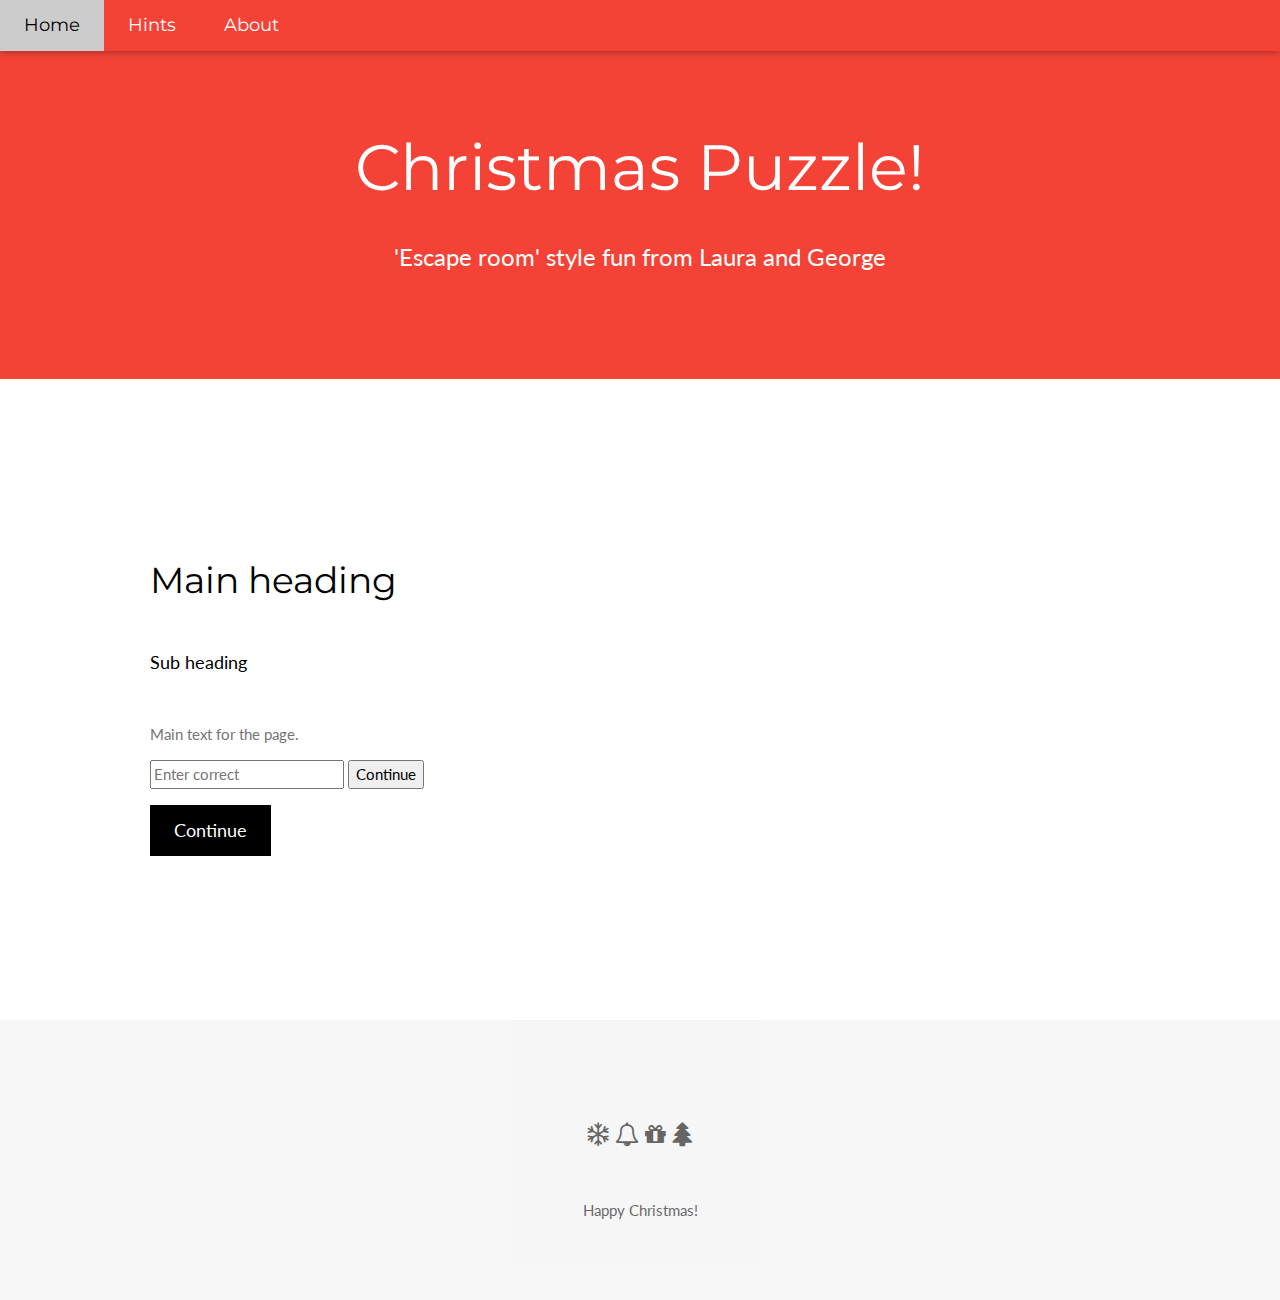
==== address-book.html @ 1af46e7a "added akari" ====
<!DOCTYPE html>
<html>
  
<head>
<script src="https://ajax.googleapis.com/ajax/libs/jquery/3.5.1/jquery.min.js"></script>
  <link rel='shortcut icon' href='favicon.ico' />
</head>
  
<script> 
$(function(){
  $("#header").load("header.txt"); 
  $("#footer").load("footer.txt"); 
});
</script> 
  
<div id="header"></div>
  
<!--  Everything above this is needed for the page to run properly  -->
  
<!-- First Grid -->
<div class="w3-row-padding w3-padding-64 w3-container">
  <div class="w3-content">
   
      <h1>Main heading</h1>
      <h5 class="w3-padding-32">Sub heading</h5>

      <p class="w3-text-grey">Main text for the page.</p>

    <input type="text" name="demo-name" id="demo-name" value="" placeholder="Enter correct">

    <input type="button" id="myBtn" value="Continue" class="primary" onclick="evaluate_answer()">
  </div>
  
    <div class="w3-content">
    <a href="template.html" class="w3-button w3-black w3-padding-large w3-large w3-margin-top">Continue</a>  
  </div>
  
</div>




<!--  Leave this div here to load the footer  --> 
<div id="footer"></div>
  
<script>  
// Check if answer is correct or not
function evaluate_answer()			
      {
        var user_answer, true_answer, i;
        user_answer = document.getElementById("demo-name").value;
        true_answer = ["Correct", "correct", "CORRECT"];
        for (i = 0; i < true_answer.length; i++)
        {

          if (true_answer.includes(user_answer))
            {
              redirect();

            }
          else  
            {
              alert("Incorrect answer, try again!");
              break;
            }
        }
      }
  
// Go to next page if answer is correct 
function redirect()
  {
    window.location = "next_page.html";
  }
      
</script>

</body>
</html>


 </body>
</html>
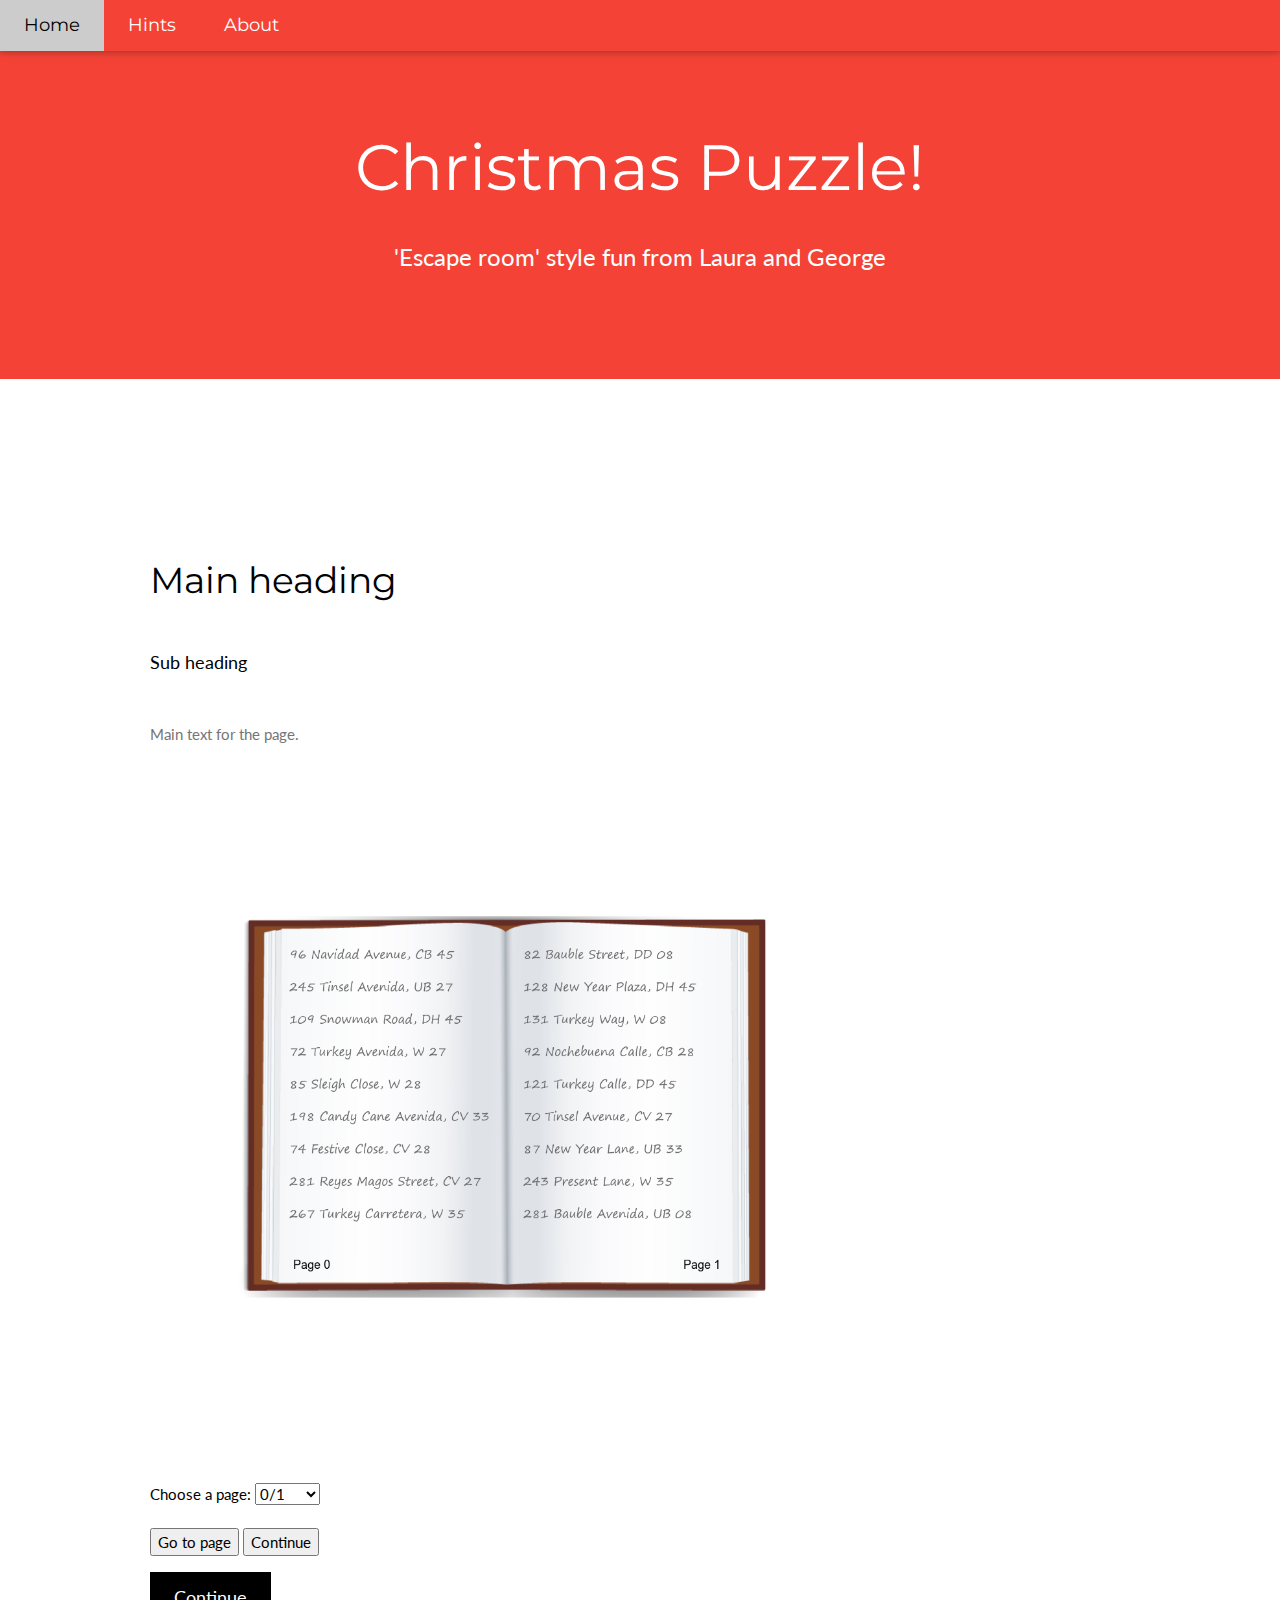
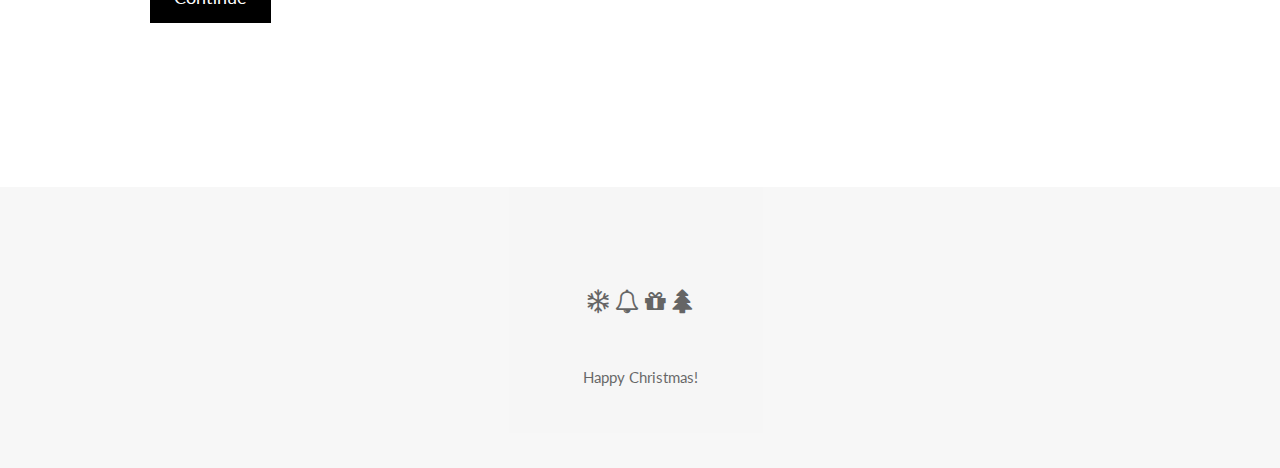
==== commit 515fe700: "added address book" ====
--- a/address-book.html
+++ b/address-book.html
@@ -25,6 +25,35 @@
       <h5 class="w3-padding-32">Sub heading</h5>
 
       <p class="w3-text-grey">Main text for the page.</p>
+
+        <div class="w3-content center">
+    <img src="images/address_book/0.png" alt="Address book" id="toggleImage" onclick="toggleImage1();" class="w3-image center" width="700" onmouseover="" style="cursor: pointer;" />
+  </div>
+
+  <br>
+  <label for="cars">Choose a page:</label>
+  <select name="pages" id="pages">
+    <option value="0">0/1</option>
+    <option value="2">2/3</option>
+    <option value="4">4/5</option>
+    <option value="6">6/7</option>
+    <option value="8">8/9</option>
+    <option value="10">10/11</option>
+    <option value="12">12/13</option>
+    <option value="14">14/15</option>
+    <option value="16">16/17</option>
+    <option value="18">18/19</option>
+    <option value="20">20/21</option>
+    <option value="22">22/23</option>
+    <option value="24">24/25</option>
+    <option value="26">26/27</option>
+    <option value="28">28/29</option>
+    <option value="20">30/31</option>
+  </select>
+  <br><br>
+ <input type="button" id="myBtn" value="Go to page" class="primary" onclick="evaluate_answer()">
+
+  <br?
 
     <input type="text" name="demo-name" id="demo-name" value="" placeholder="Enter correct">
 
@@ -71,6 +100,19 @@
   {
     window.location = "next_page.html";
   }
+
+// Change image on click
+  function toggleImage1() {
+
+  document.getElementById("toggleImage").setAttribute("src", "images/card_text.png");
+  document.getElementById("toggleImage").setAttribute("onclick", "toggleImage2()");
+  }
+
+  function toggleImage2() {
+
+  document.getElementById("toggleImage").setAttribute("src", "images/Xmas_Card.png");
+  document.getElementById("toggleImage").setAttribute("onclick", "toggleImage1()");
+  }
       
 </script>
 
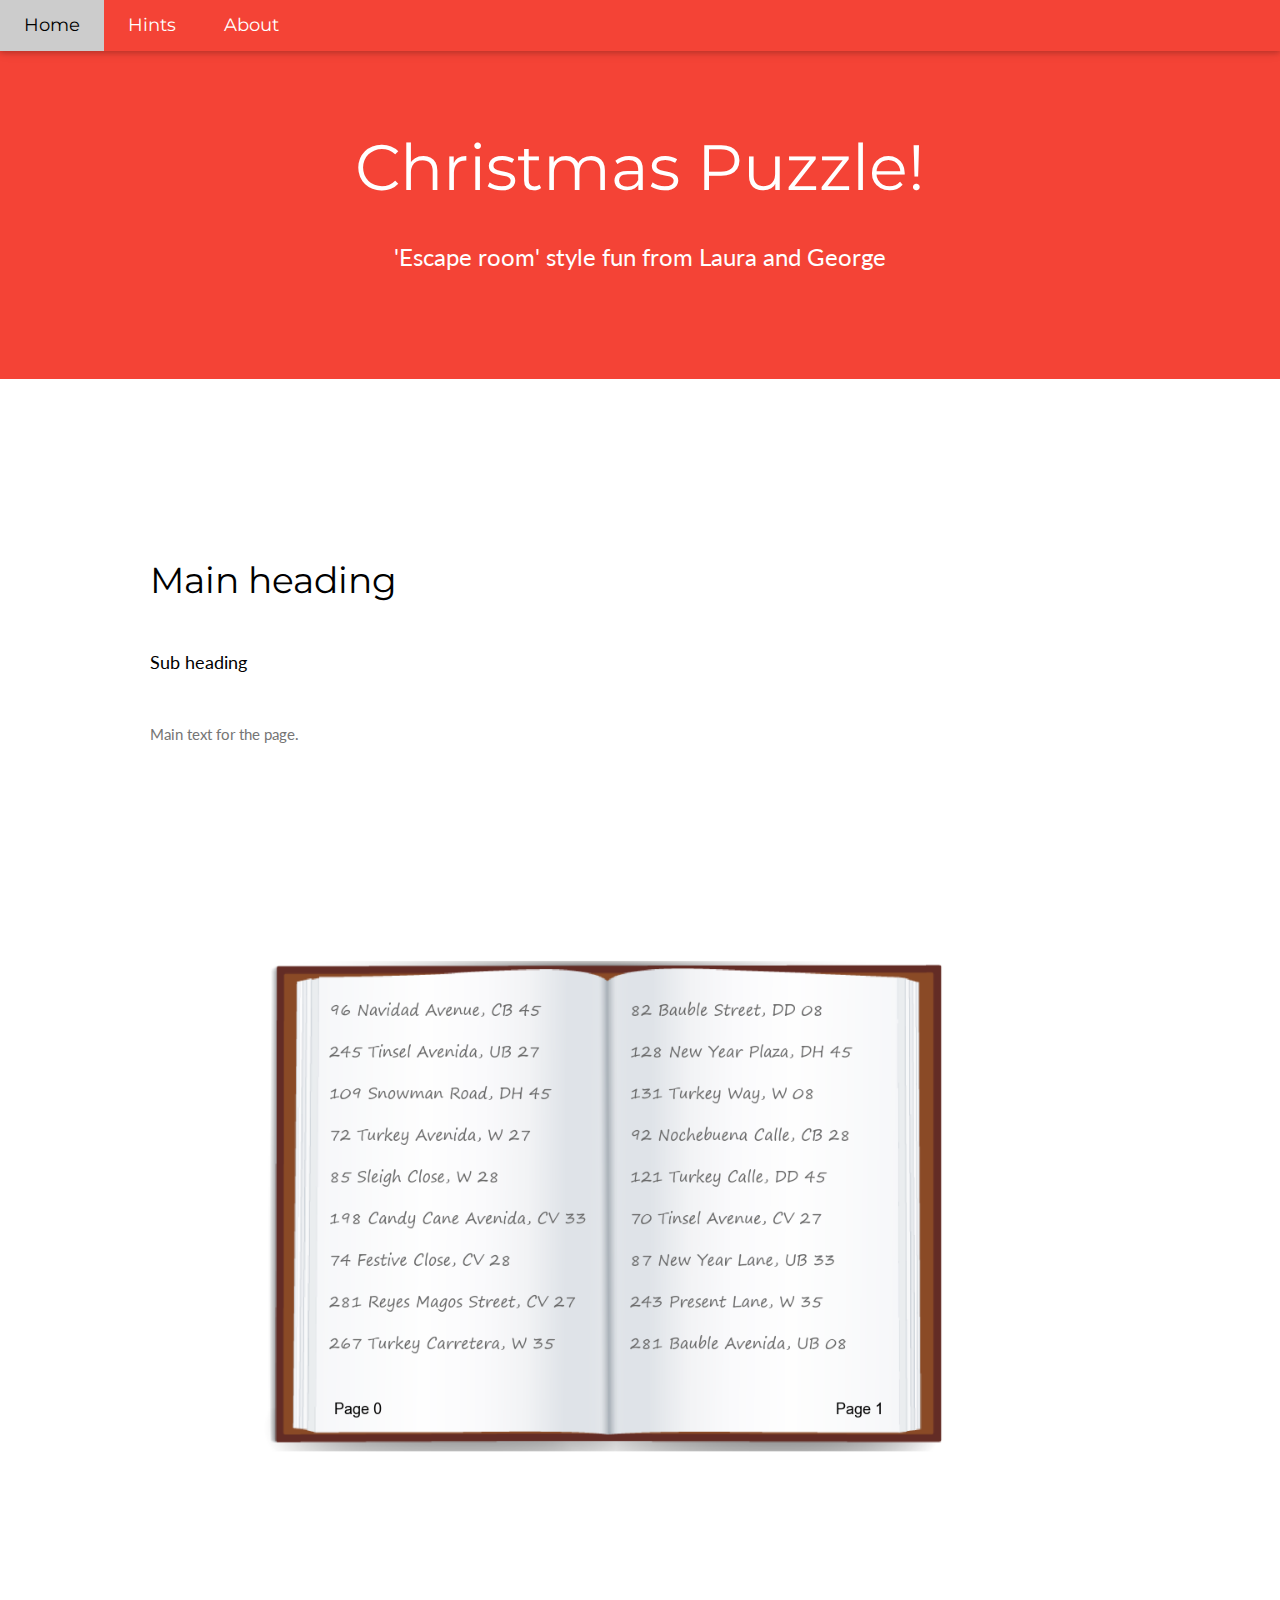
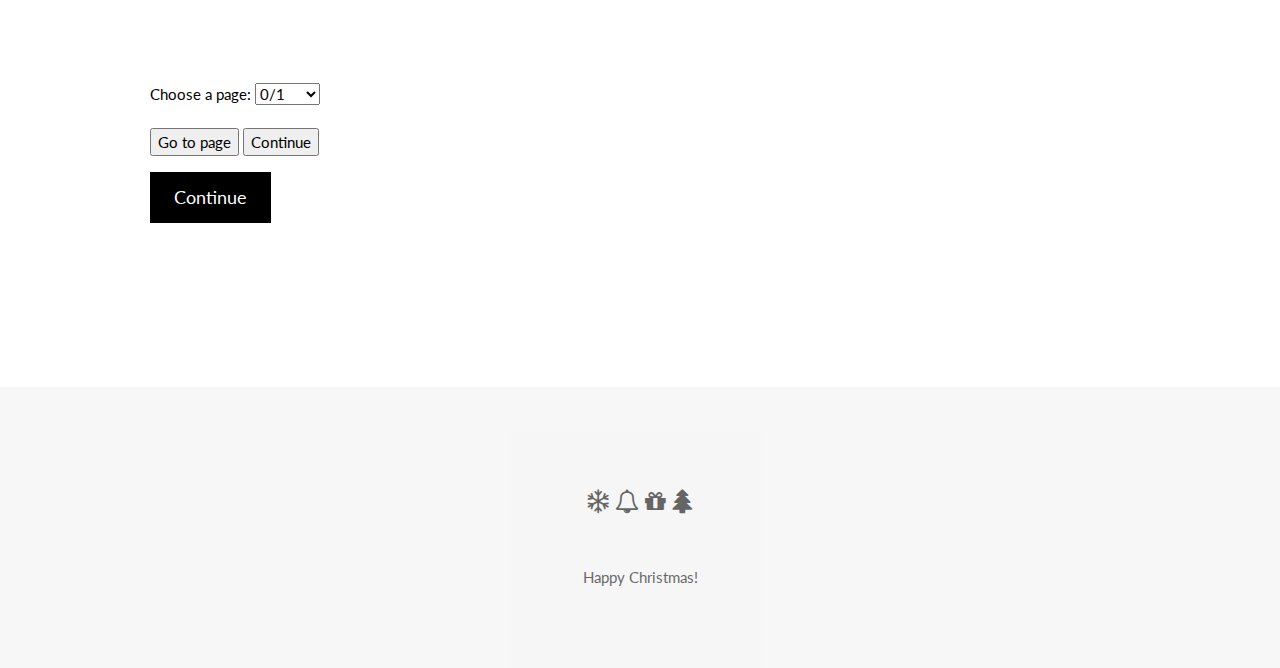
==== commit f4da307f: "Update address-book.html" ====
--- a/address-book.html
+++ b/address-book.html
@@ -27,7 +27,7 @@
       <p class="w3-text-grey">Main text for the page.</p>
 
         <div class="w3-content center">
-    <img src="images/address_book/0.png" alt="Address book" id="toggleImage" onclick="toggleImage1();" class="w3-image center" width="700" onmouseover="" style="cursor: pointer;" />
+    <img src="images/address_book/0.png" id="toggleImage" alt="Address book" class="w3-image center" width="900"/>
   </div>
 
   <br>
@@ -51,7 +51,7 @@
     <option value="20">30/31</option>
   </select>
   <br><br>
- <input type="button" id="myBtn" value="Go to page" class="primary" onclick="evaluate_answer()">
+ <input type="button" id="myBtn" value="Go to page" class="primary" onclick="toggleImage()">
 
   <br?
 
@@ -102,10 +102,16 @@
   }
 
 // Change image on click
-  function toggleImage1() {
+  function toggleImage() {
+    var user_page,src_l,src_r,src_full;
+        user_page = document.getElementById("pages").value;
+        src_l="images/address_book/";
+        src_r=".png"
+        src_full = src_l.concat(user_page.concat(src_r))
 
-  document.getElementById("toggleImage").setAttribute("src", "images/card_text.png");
-  document.getElementById("toggleImage").setAttribute("onclick", "toggleImage2()");
+    alert(src_full)
+
+  document.getElementById("toggleImage").setAttribute("src", src_full);
   }
 
   function toggleImage2() {
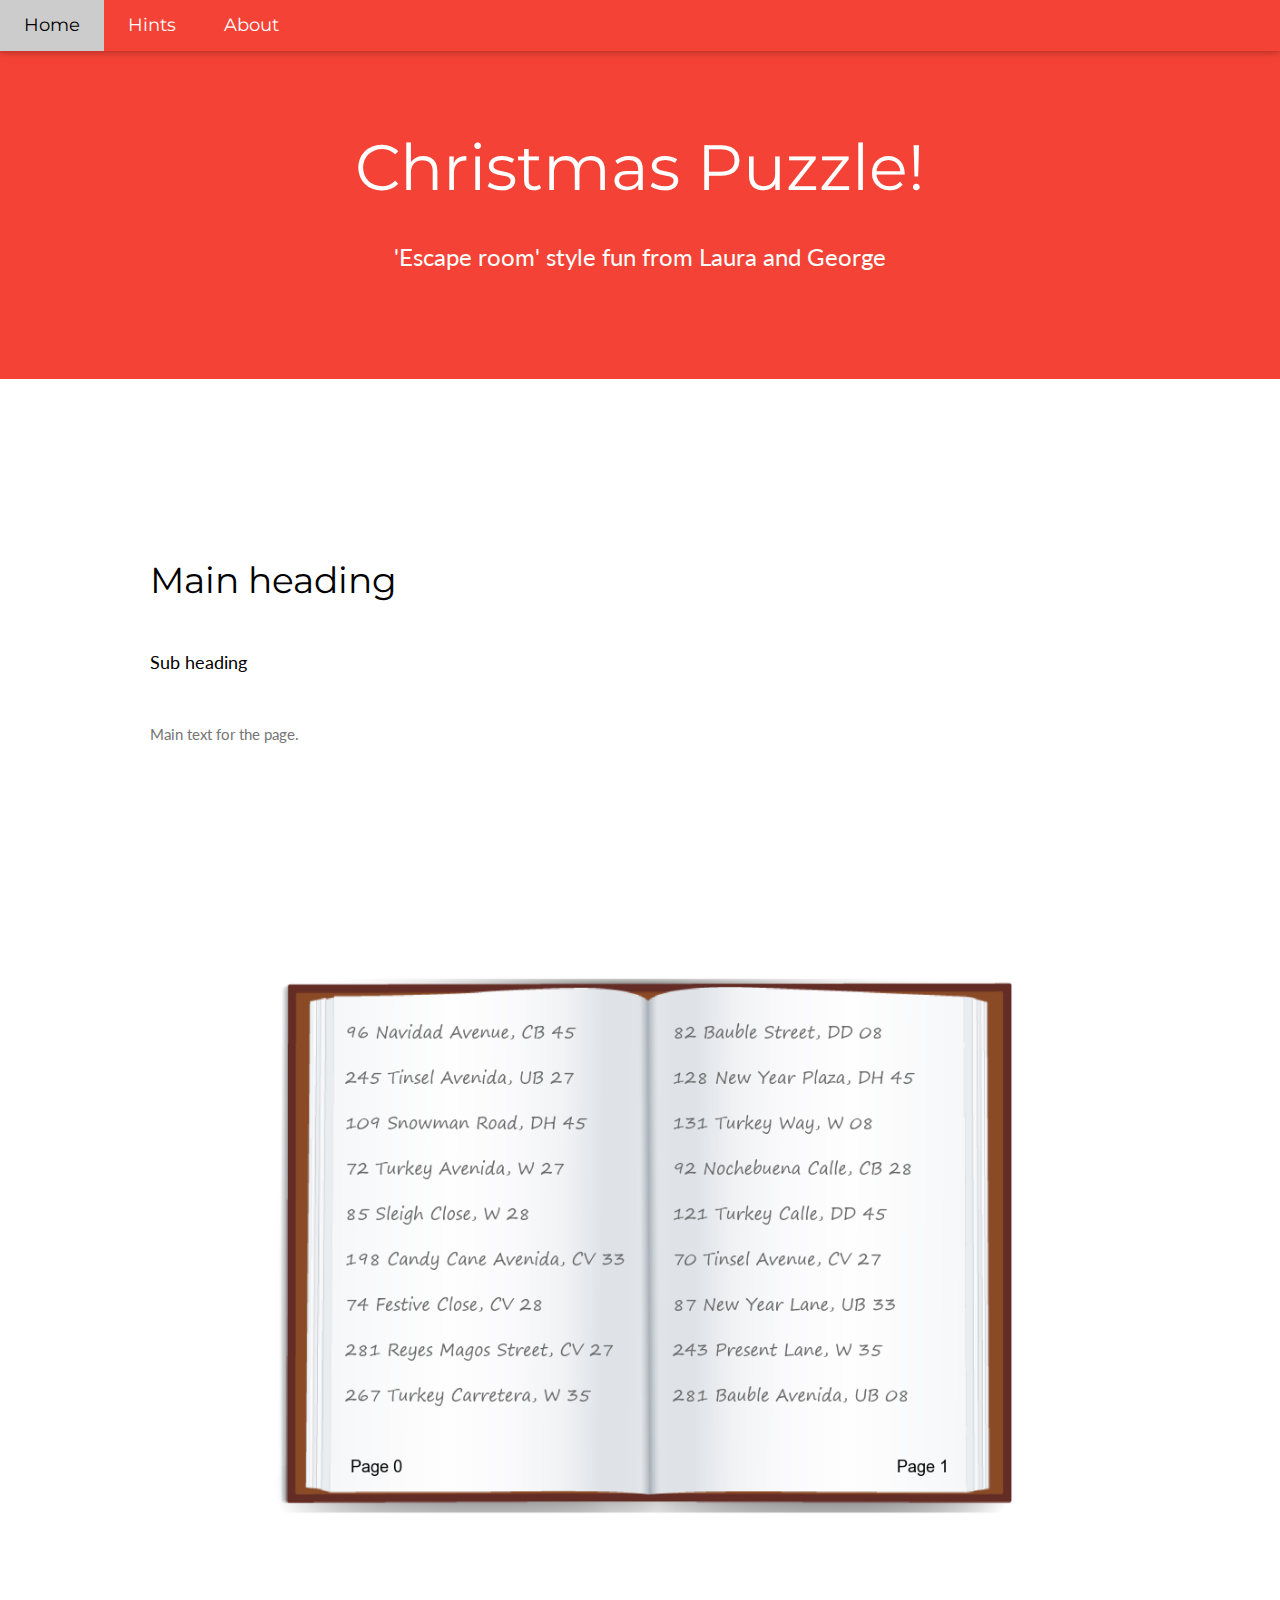
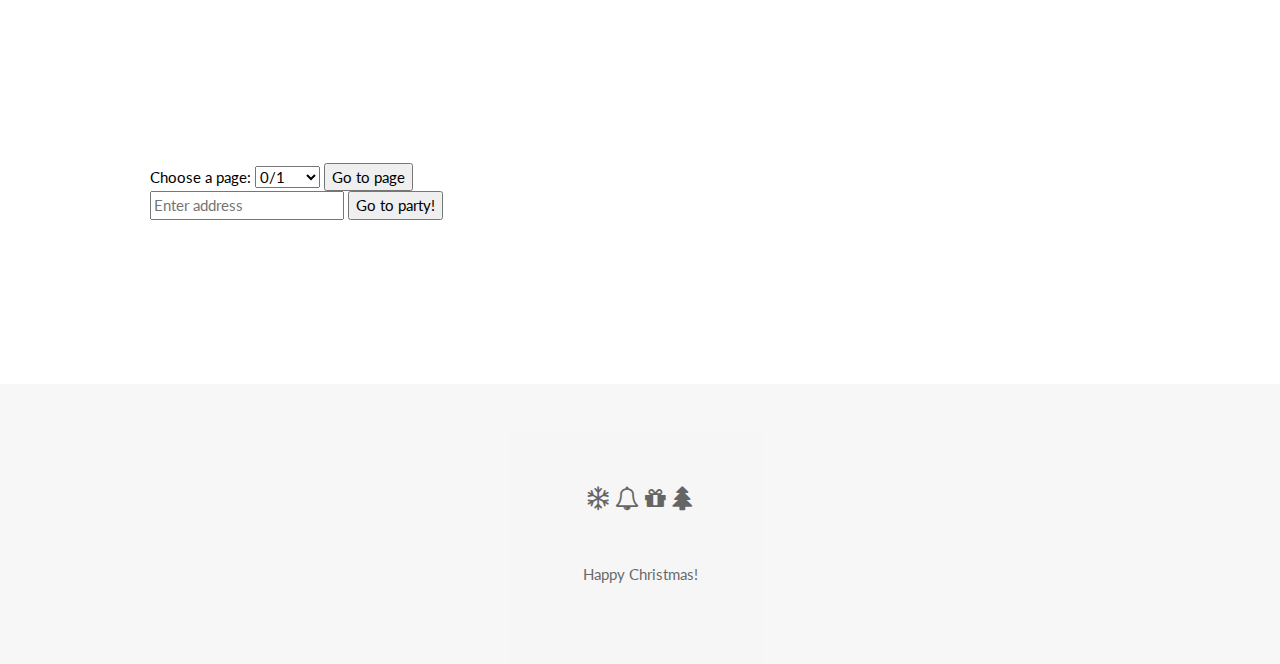
==== commit 540eb9fc: "Update address-book.html" ====
--- a/address-book.html
+++ b/address-book.html
@@ -27,7 +27,7 @@
       <p class="w3-text-grey">Main text for the page.</p>
 
         <div class="w3-content center">
-    <img src="images/address_book/0.png" id="toggleImage" alt="Address book" class="w3-image center" width="900"/>
+    <img src="images/address_book/0.png" id="toggleImage" alt="Address book" class="w3-image center" width="auto"/>
   </div>
 
   <br>
@@ -50,18 +50,13 @@
     <option value="28">28/29</option>
     <option value="20">30/31</option>
   </select>
-  <br><br>
  <input type="button" id="myBtn" value="Go to page" class="primary" onclick="toggleImage()">
 
-  <br?
+  <br>
 
-    <input type="text" name="demo-name" id="demo-name" value="" placeholder="Enter correct">
+    <input type="text" name="demo-name" id="demo-name" value="" placeholder="Enter address">
 
-    <input type="button" id="myBtn" value="Continue" class="primary" onclick="evaluate_answer()">
-  </div>
-  
-    <div class="w3-content">
-    <a href="template.html" class="w3-button w3-black w3-padding-large w3-large w3-margin-top">Continue</a>  
+    <input type="button" id="myBtn" value="Go to party!" class="primary" onclick="evaluate_answer()">
   </div>
   
 </div>
@@ -78,7 +73,7 @@
       {
         var user_answer, true_answer, i;
         user_answer = document.getElementById("demo-name").value;
-        true_answer = ["Correct", "correct", "CORRECT"];
+        true_answer = ["115 Snowflake Avenue, CB 45","115 snowflake avenue, cb 45"];
         for (i = 0; i < true_answer.length; i++)
         {
 
@@ -109,8 +104,6 @@
         src_r=".png"
         src_full = src_l.concat(user_page.concat(src_r))
 
-    alert(src_full)
-
   document.getElementById("toggleImage").setAttribute("src", src_full);
   }
 
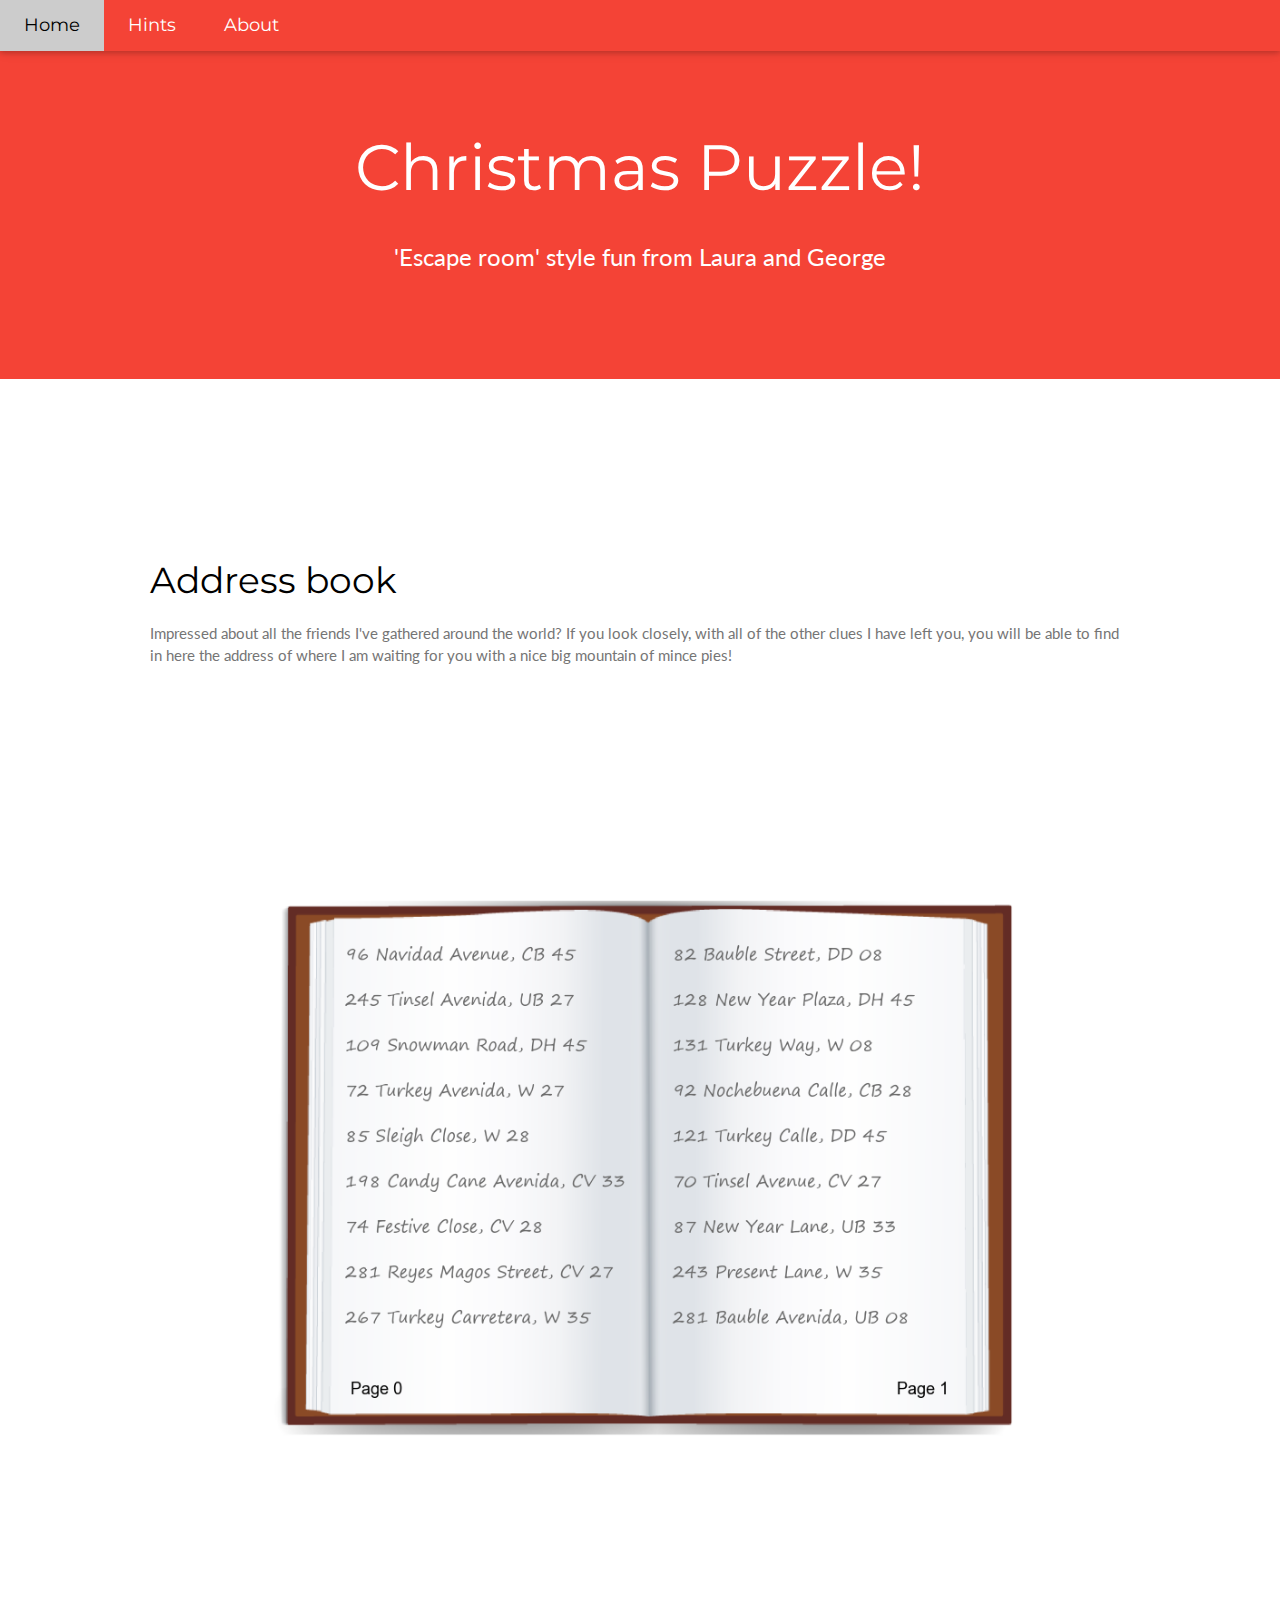
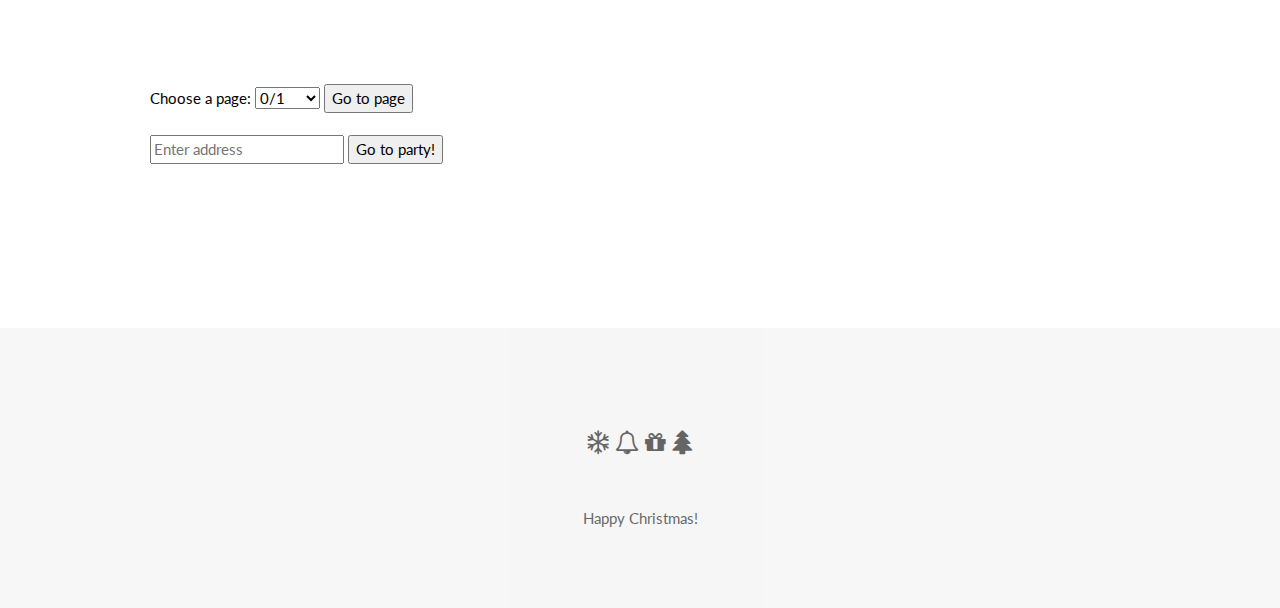
==== commit 605df7fa: "Update address-book.html" ====
--- a/address-book.html
+++ b/address-book.html
@@ -21,10 +21,9 @@
 <div class="w3-row-padding w3-padding-64 w3-container">
   <div class="w3-content">
    
-      <h1>Main heading</h1>
-      <h5 class="w3-padding-32">Sub heading</h5>
+      <h1>Address book</h1>
 
-      <p class="w3-text-grey">Main text for the page.</p>
+      <p class="w3-text-grey">Impressed about all the friends I've gathered around the world? If you look closely, with all of the other clues I have left you, you will be able to find in here the address of where I am waiting for you with a nice big mountain of mince pies!</p>
 
         <div class="w3-content center">
     <img src="images/address_book/0.png" id="toggleImage" alt="Address book" class="w3-image center" width="auto"/>
@@ -52,7 +51,7 @@
   </select>
  <input type="button" id="myBtn" value="Go to page" class="primary" onclick="toggleImage()">
 
-  <br>
+  <br><br>
 
     <input type="text" name="demo-name" id="demo-name" value="" placeholder="Enter address">
 
@@ -84,7 +83,7 @@
             }
           else  
             {
-              alert("Incorrect answer, try again!");
+              alert("You'll never make it to the party if you GPS sends you to Tanzania! Attention to detail my friends!... Try again :) ");
               break;
             }
         }
